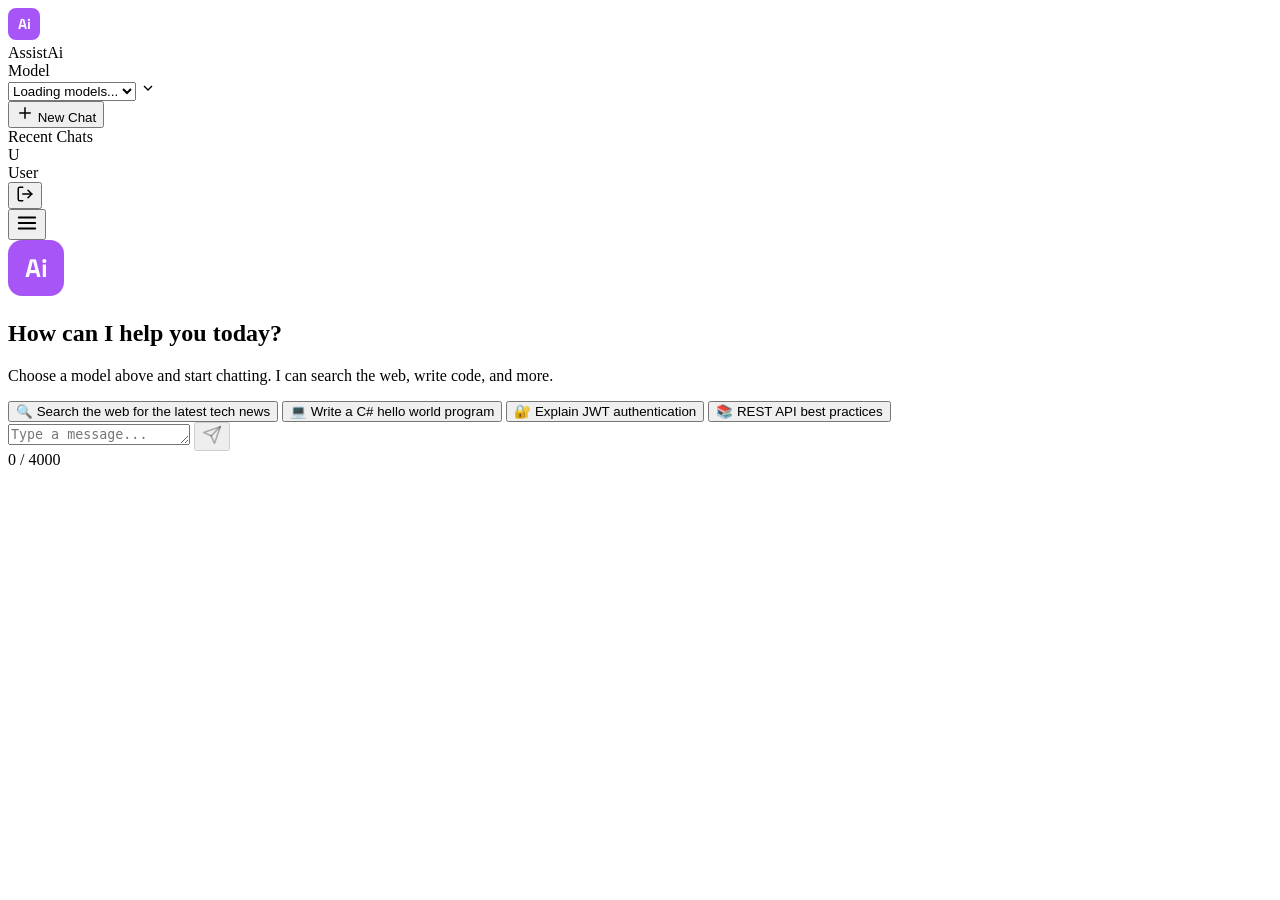
==== AssistAi.Api/wwwroot/index.html @ 1ad9eefd "refactor: remove CLI app and keep backend + web only" ====
<!DOCTYPE html>
<html lang="en">

<head>
    <meta charset="UTF-8">
    <meta name="viewport" content="width=device-width, initial-scale=1.0">
    <meta name="description" content="AssistAi — Chat with powerful AI models. Web search, code generation, and more.">
    <title>AssistAi — Chat</title>

    <!-- Google Fonts: Space Grotesk + JetBrains Mono (for code blocks) -->
    <link rel="preconnect" href="https://fonts.googleapis.com">
    <link rel="preconnect" href="https://fonts.gstatic.com" crossorigin>
    <link
        href="https://fonts.googleapis.com/css2?family=Space+Grotesk:wght@300;400;500;600;700&family=JetBrains+Mono:wght@400;500&display=swap"
        rel="stylesheet">

    <link rel="stylesheet" href="/css/styles.css">
</head>

<body>

    <!-- ====== Sidebar ====== -->
    <aside class="sidebar" id="sidebar">
        <!-- Brand -->
        <div class="sidebar-brand">
            <div class="brand-logo">
                <svg width="32" height="32" viewBox="0 0 40 40" fill="none">
                    <defs>
                        <linearGradient id="sidebarLogoGrad" x1="0" y1="0" x2="40" y2="40">
                            <stop offset="0%" stop-color="#a855f7" />
                            <stop offset="100%" stop-color="#6366f1" />
                        </linearGradient>
                    </defs>
                    <rect rx="10" width="40" height="40" fill="url(#sidebarLogoGrad)" />
                    <text x="50%" y="55%" text-anchor="middle" dominant-baseline="middle" fill="#fff" font-size="18"
                        font-weight="700" font-family="Space Grotesk">Ai</text>
                </svg>
            </div>
            <span class="brand-text">AssistAi</span>
        </div>

        <!-- Model Selector -->
        <div class="model-selector">
            <label for="model-select" class="model-label">Model</label>
            <div class="select-wrapper">
                <select id="model-select" class="model-dropdown">
                    <option value="">Loading models...</option>
                </select>
                <!-- Custom dropdown arrow -->
                <svg class="select-arrow" width="16" height="16" viewBox="0 0 24 24" fill="none" stroke="currentColor"
                    stroke-width="2">
                    <polyline points="6 9 12 15 18 9" />
                </svg>
            </div>
        </div>

        <!-- New Chat Button -->
        <button class="btn-new-chat" id="btn-new-chat">
            <svg width="18" height="18" viewBox="0 0 24 24" fill="none" stroke="currentColor" stroke-width="2"
                stroke-linecap="round">
                <line x1="12" y1="5" x2="12" y2="19" />
                <line x1="5" y1="12" x2="19" y2="12" />
            </svg>
            <span>New Chat</span>
        </button>

        <!-- Chat History -->
        <div class="chat-history" id="chat-history">
            <div class="history-label">Recent Chats</div>
            <div class="history-list" id="history-list">
                <!-- Chat history items will be inserted here dynamically -->
            </div>
        </div>

        <!-- Sidebar Footer: User Info -->
        <div class="sidebar-footer">
            <div class="user-info">
                <div class="user-avatar" id="user-avatar">U</div>
                <span class="user-name" id="user-name">User</span>
            </div>
            <button class="btn-logout" id="btn-logout" title="Logout">
                <svg width="18" height="18" viewBox="0 0 24 24" fill="none" stroke="currentColor" stroke-width="2"
                    stroke-linecap="round">
                    <path d="M9 21H5a2 2 0 01-2-2V5a2 2 0 012-2h4" />
                    <polyline points="16 17 21 12 16 7" />
                    <line x1="21" y1="12" x2="9" y2="12" />
                </svg>
            </button>
        </div>
    </aside>

    <!-- ====== Mobile sidebar toggle ====== -->
    <button class="sidebar-toggle" id="sidebar-toggle" title="Toggle sidebar">
        <svg width="22" height="22" viewBox="0 0 24 24" fill="none" stroke="currentColor" stroke-width="2"
            stroke-linecap="round">
            <line x1="3" y1="6" x2="21" y2="6" />
            <line x1="3" y1="12" x2="21" y2="12" />
            <line x1="3" y1="18" x2="21" y2="18" />
        </svg>
    </button>

    <!-- ====== Main Chat Area ====== -->
    <main class="chat-main" id="chat-main">

        <!-- Chat Messages -->
        <div class="chat-messages" id="chat-messages">
            <!-- Welcome message shown when no messages -->
            <div class="welcome-screen" id="welcome-screen">
                <div class="welcome-icon">
                    <svg width="56" height="56" viewBox="0 0 40 40" fill="none">
                        <defs>
                            <linearGradient id="welcomeGrad" x1="0" y1="0" x2="40" y2="40">
                                <stop offset="0%" stop-color="#a855f7" />
                                <stop offset="100%" stop-color="#6366f1" />
                            </linearGradient>
                        </defs>
                        <rect rx="10" width="40" height="40" fill="url(#welcomeGrad)" />
                        <text x="50%" y="55%" text-anchor="middle" dominant-baseline="middle" fill="#fff" font-size="18"
                            font-weight="700" font-family="Space Grotesk">Ai</text>
                    </svg>
                </div>
                <h2 class="welcome-title">How can I help you today?</h2>
                <p class="welcome-subtitle">Choose a model above and start chatting. I can search the web, write code,
                    and more.</p>

                <!-- Quick suggestion cards -->
                <div class="suggestions" id="suggestions">
                    <button class="suggestion-card" data-prompt="Search the web for the latest tech news">
                        <span class="suggestion-icon">🔍</span>
                        <span class="suggestion-text">Search the web for the latest tech news</span>
                    </button>
                    <button class="suggestion-card" data-prompt="Write a simple C# hello world program and explain it">
                        <span class="suggestion-icon">💻</span>
                        <span class="suggestion-text">Write a C# hello world program</span>
                    </button>
                    <button class="suggestion-card" data-prompt="Explain how JWT authentication works">
                        <span class="suggestion-icon">🔐</span>
                        <span class="suggestion-text">Explain JWT authentication</span>
                    </button>
                    <button class="suggestion-card" data-prompt="What are the best practices for REST API design?">
                        <span class="suggestion-icon">📚</span>
                        <span class="suggestion-text">REST API best practices</span>
                    </button>
                </div>
            </div>
        </div>

        <!-- Input Area -->
        <div class="chat-input-area" id="chat-input-area">
            <div class="input-container">
                <textarea id="chat-input" class="chat-input" placeholder="Type a message..." rows="1"
                    maxlength="4000"></textarea>
                <button class="btn-send" id="btn-send" title="Send message" disabled>
                    <svg width="20" height="20" viewBox="0 0 24 24" fill="none" stroke="currentColor" stroke-width="2"
                        stroke-linecap="round" stroke-linejoin="round">
                        <line x1="22" y1="2" x2="11" y2="13" />
                        <polygon points="22 2 15 22 11 13 2 9 22 2" />
                    </svg>
                </button>
            </div>
            <div class="input-footer">
                <span class="char-count" id="char-count">0 / 4000</span>
            </div>
        </div>
    </main>

    <!-- Overlay for mobile sidebar -->
    <div class="sidebar-overlay" id="sidebar-overlay"></div>

    <script src="/js/app.js"></script>
</body>

</html>
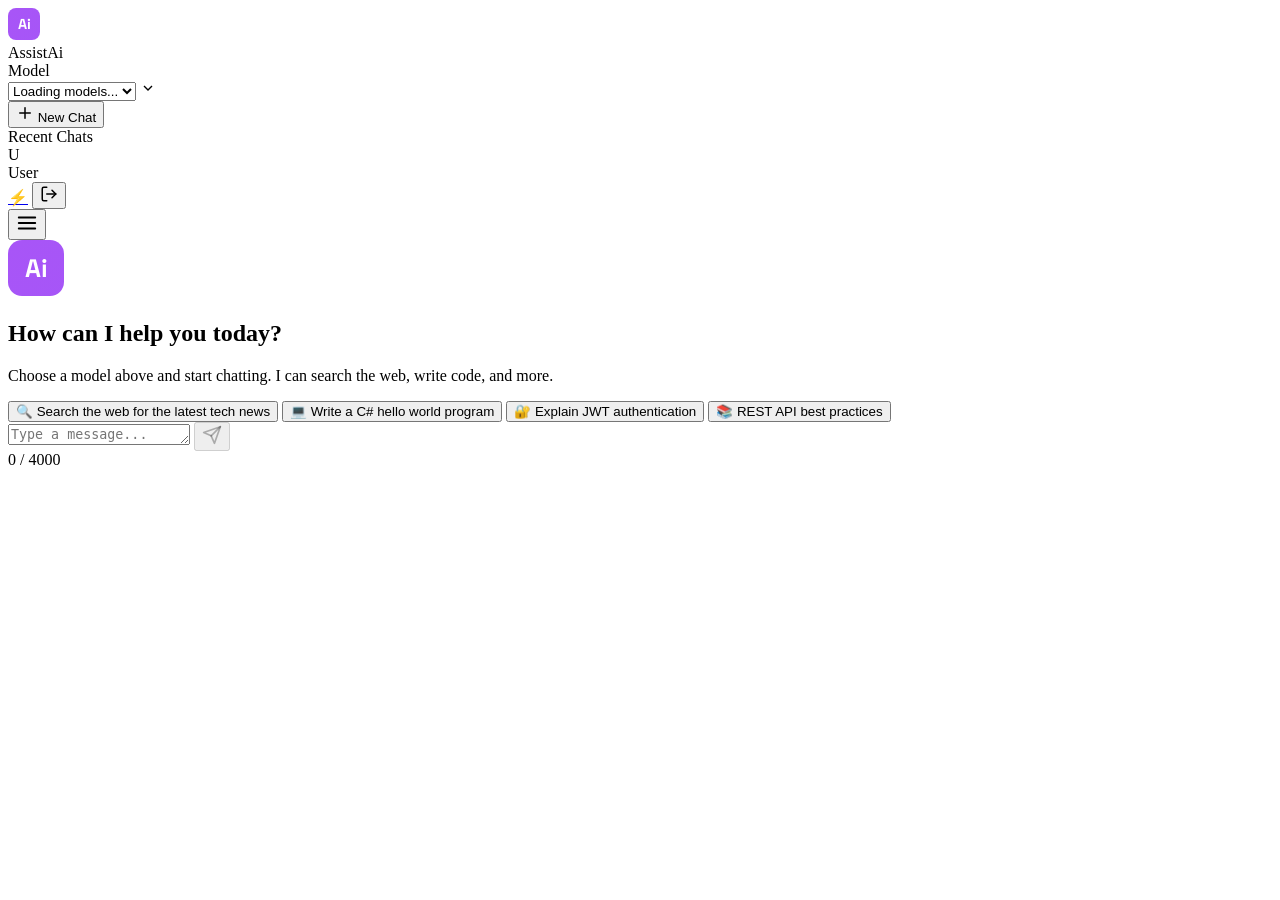
==== commit a7110c47: "feat: Initialize core API infrastructure with authentication, payment services, and initial frontend" ====
--- a/AssistAi.Api/wwwroot/index.html
+++ b/AssistAi.Api/wwwroot/index.html
@@ -78,6 +78,7 @@
                 <div class="user-avatar" id="user-avatar">U</div>
                 <span class="user-name" id="user-name">User</span>
             </div>
+            <a href="/pricing.html" class="btn-upgrade-sidebar" title="Upgrade to Pro">⚡</a>
             <button class="btn-logout" id="btn-logout" title="Logout">
                 <svg width="18" height="18" viewBox="0 0 24 24" fill="none" stroke="currentColor" stroke-width="2"
                     stroke-linecap="round">
